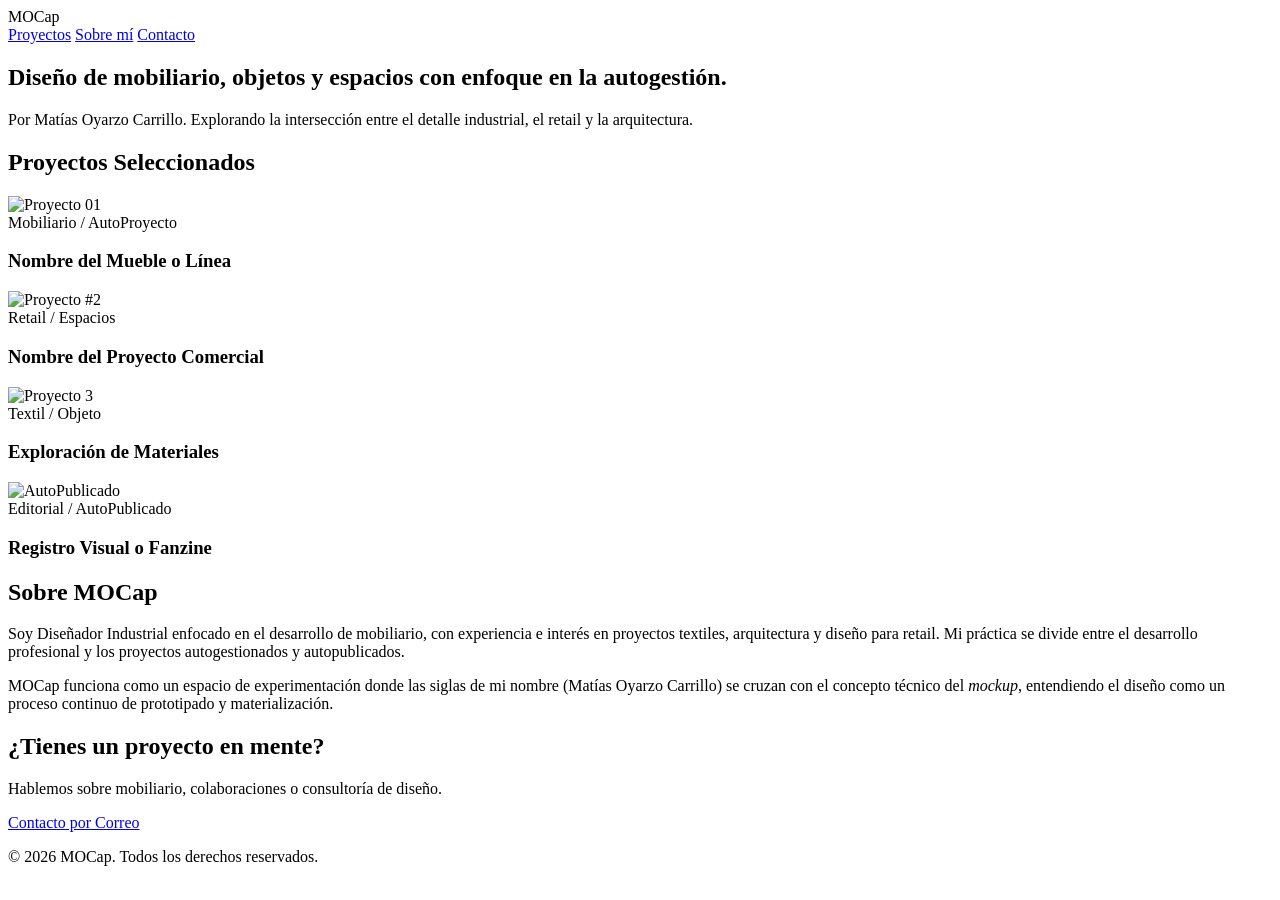
==== index.html @ 2ce9ebd0 "Create index.html" ====
<!DOCTYPE html>
<html lang="es">
<head>
    <meta charset="UTF-8">
    <meta name="viewport" content="width=device-width, initial-scale=1.0">
    <title>MOCap — Matías Oyarzo Carrillo | Diseño Industrial</title>
    <!-- Tipografía limpia y moderna desde Google Fonts -->
    <link rel="preconnect" href="https://fonts.googleapis.com">
    <link rel="preconnect" href="https://fonts.gstatic.com" crossorigin>
    <link href="https://fonts.googleapis.com/css2?family=Inter:wght@300;400;600;700&display=swap" rel="stylesheet">
    <!-- Enlace al archivo de estilos que crearemos después -->
    <link rel="stylesheet" href="style.css">
</head>
<body>

    <!-- CABECERA / NAVEGACIÓN -->
    <header class="header">
        <div class="logo">MOC<span>ap</span></div>
        <nav class="nav">
            <a href="#proyectos">Proyectos</a>
            <a href="#sobre-mi">Sobre mí</a>
            <a href="#contacto">Contacto</a>
        </nav>
    </header>

    <!-- INTRODUCCIÓN / HERO -->
    <section class="hero">
        <div class="hero-content">
            <h1>Diseño de mobiliario, objetos y espacios con enfoque en la autogestión.</h1>
            <p class="subtitle">Por Matías Oyarzo Carrillo. Explorando la intersección entre el detalle industrial, el retail y la arquitectura.</p>
        </div>
    </section>

    <!-- GALERÍA DE PROYECTOS -->
    <section id="proyectos" class="portfolio-section">
        <h2 class="section-title">Proyectos Seleccionados</h2>
        
        <div class="grid-portfolio">
            
            <!-- Proyecto 1: Mobiliario (Ejemplo) -->
            <article class="project-card">
                <div class="project-image">
                    <!-- Aquí irá la ruta de tu imagen cuando las subas, ej: images/mueble1.jpg -->
                    <img src="https://via.placeholder.com/800x600" alt="Proyecto 01">
                </div>
                <div class="project-info">
                    <span class="project-category">Mobiliario / AutoProyecto</span>
                    <h3 class="project-title">Nombre del Mueble o Línea</h3>
                </div>
            </article>

            <!-- Proyecto 2: Retail / Arquitectura (Ejemplo) -->
            <article class="project-card">
                <div class="project-image">
                    <img src="https://via.placeholder.com/800x600" alt="Proyecto #2">
                </div>
                <div class="project-info">
                    <span class="project-category">Retail / Espacios</span>
                    <h3 class="project-title">Nombre del Proyecto Comercial</h3>
                </div>
            </article>

            <!-- Proyecto 3: Textil / Objeto (Ejemplo) -->
            <article class="project-card">
                <div class="project-image">
                    <img src="https://via.placeholder.com/800x600" alt="Proyecto 3">
                </div>
                <div class="project-info">
                    <span class="project-category">Textil / Objeto</span>
                    <h3 class="project-title">Exploración de Materiales</h3>
                </div>
            </article>

            <!-- Proyecto 4: Impresos / Publicaciones (Ejemplo) -->
            <article class="project-card">
                <div class="project-image">
                    <img src="https://via.placeholder.com/800x600" alt="AutoPublicado">
                </div>
                <div class="project-info">
                    <span class="project-category">Editorial / AutoPublicado</span>
                    <h3 class="project-title">Registro Visual o Fanzine</h3>
                </div>
            </article>

        </div>
    </section>

    <!-- SOBRE MÍ -->
    <section id="sobre-mi" class="about-section">
        <div class="about-container">
            <h2 class="section-title">Sobre MOCap</h2>
            <div class="about-content">
                <p>Soy Diseñador Industrial enfocado en el desarrollo de mobiliario, con experiencia e interés en proyectos textiles, arquitectura y diseño para retail. Mi práctica se divide entre el desarrollo profesional y los proyectos autogestionados y autopublicados.</p>
                <p>MOCap funciona como un espacio de experimentación donde las siglas de mi nombre (Matías Oyarzo Carrillo) se cruzan con el concepto técnico del <em>mockup</em>, entendiendo el diseño como un proceso continuo de prototipado y materialización.</p>
            </div>
        </div>
    </section>

    <!-- CONTACTO / FOOTER -->
    <footer id="contacto" class="footer">
        <div class="footer-content">
            <h2>¿Tienes un proyecto en mente?</h2>
            <p>Hablemos sobre mobiliario, colaboraciones o consultoría de diseño.</p>
            <a href="mailto:mocap@outlook.cl" class="contact-button">Contacto por Correo</a>
            
            <div class="footer-bottom">
                <p>&copy; 2026 MOCap. Todos los derechos reservados.</p>
            </div>
        </div>
    </footer>

</body>
</html>
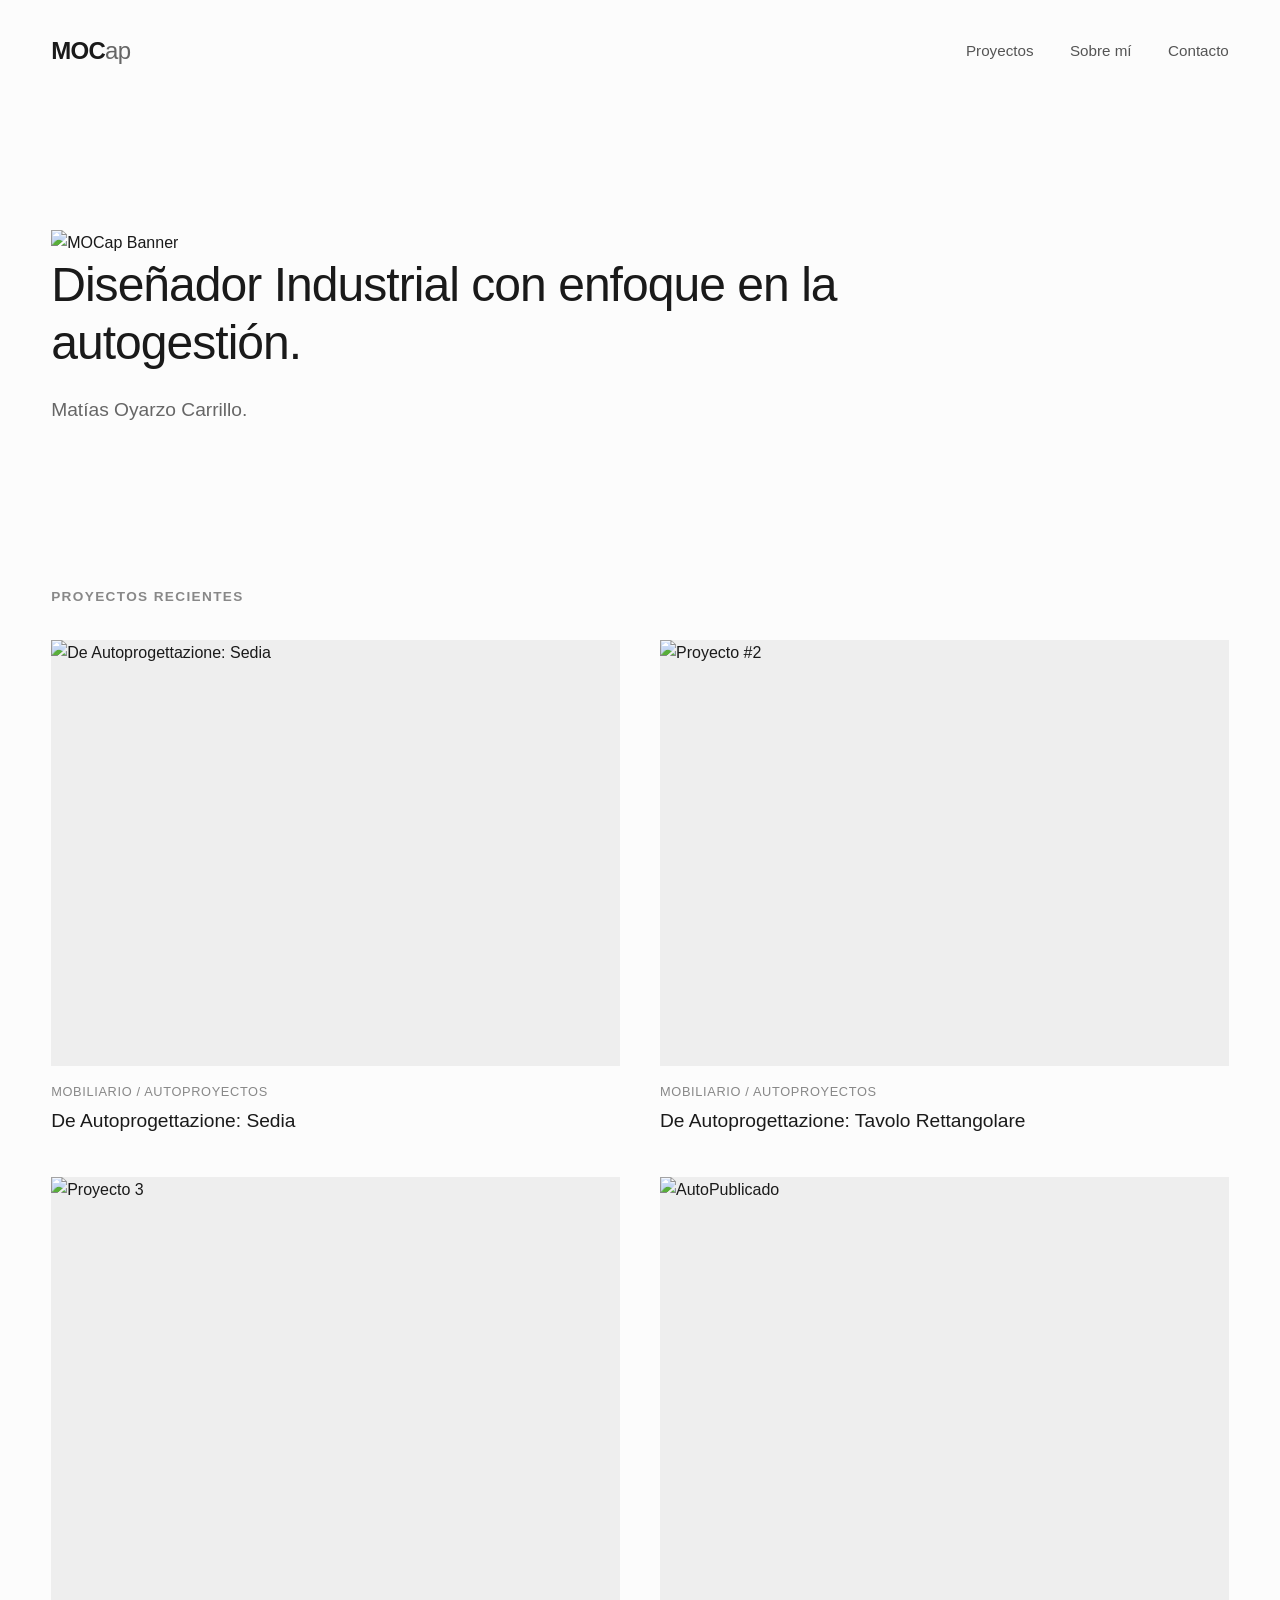
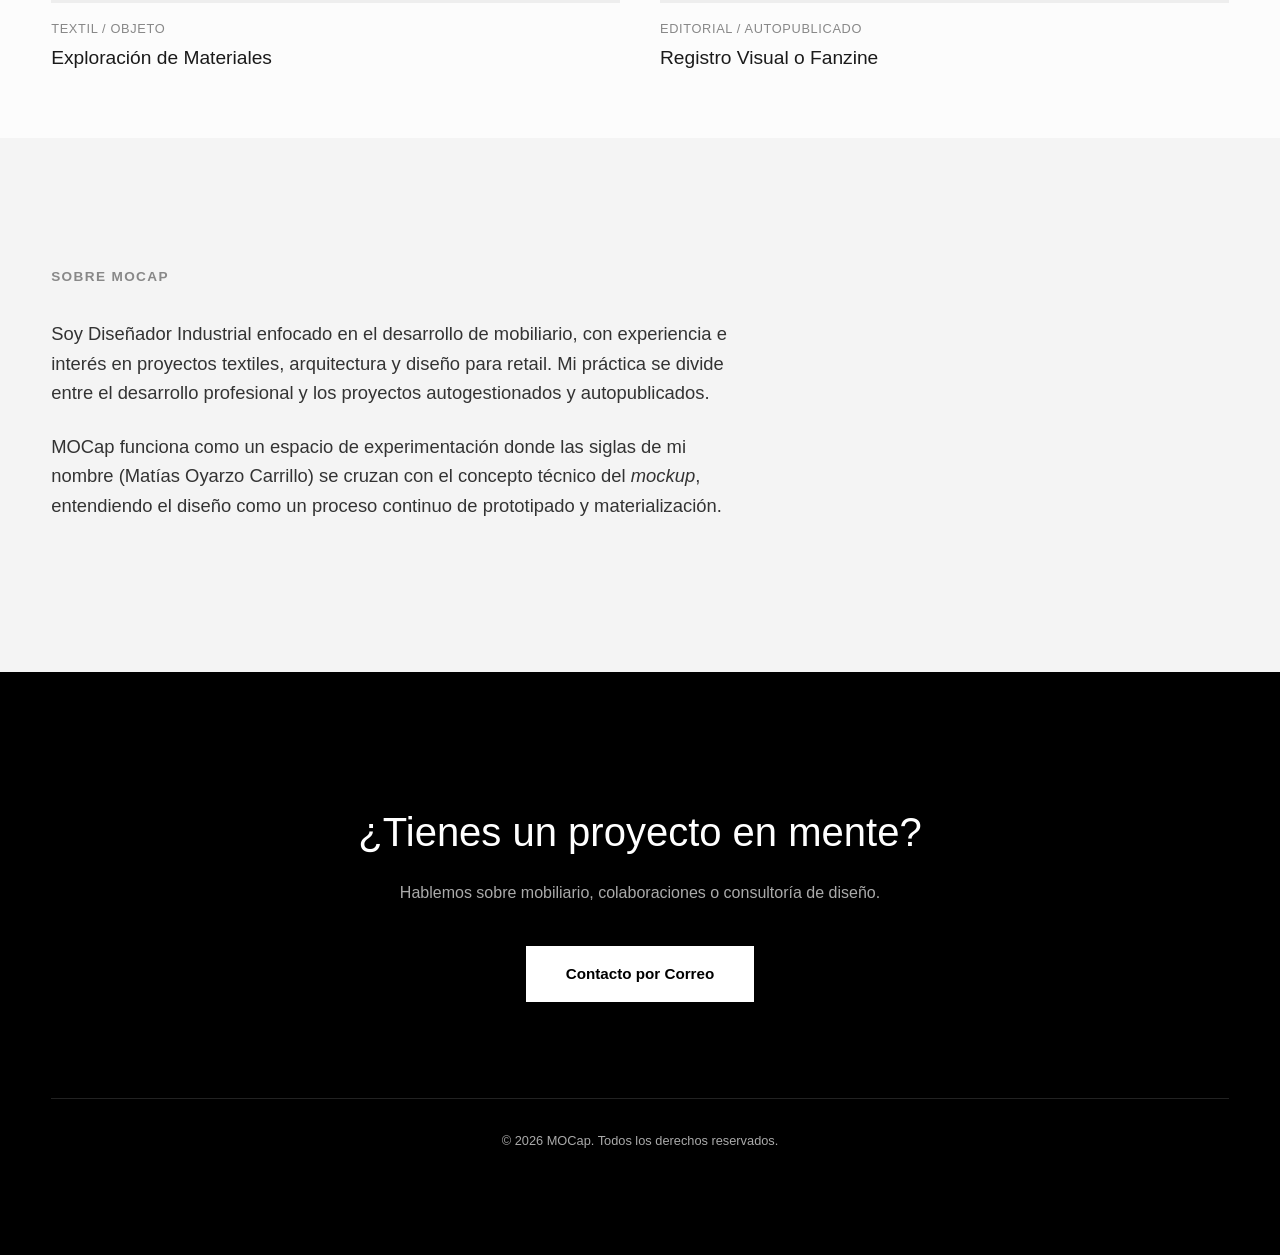
==== commit 5249dd63: "Update index.html" ====
--- a/index.html
+++ b/index.html
@@ -25,38 +25,42 @@
 
     <!-- INTRODUCCIÓN / HERO -->
     <section class="hero">
+        <!-- Banner panorámico con tu logo -->
+        <div class="hero-banner">
+            <img src="images/header-logo.png" alt="MOCap Banner">
+        </div>
+        
         <div class="hero-content">
-            <h1>Diseño de mobiliario, objetos y espacios con enfoque en la autogestión.</h1>
-            <p class="subtitle">Por Matías Oyarzo Carrillo. Explorando la intersección entre el detalle industrial, el retail y la arquitectura.</p>
+            <h1>Diseñador Industrial con enfoque en la autogestión.</h1>
+            <p class="subtitle">Matías Oyarzo Carrillo.</p>
         </div>
     </section>
 
     <!-- GALERÍA DE PROYECTOS -->
     <section id="proyectos" class="portfolio-section">
-        <h2 class="section-title">Proyectos Seleccionados</h2>
+        <h2 class="section-title">PROYECTOS RECIENTES</h2>
         
         <div class="grid-portfolio">
             
             <!-- Proyecto 1: Mobiliario (Ejemplo) -->
             <article class="project-card">
                 <div class="project-image">
-                    <!-- Aquí irá la ruta de tu imagen cuando las subas, ej: images/mueble1.jpg -->
-                    <img src="https://via.placeholder.com/800x600" alt="Proyecto 01">
+                    <img src="images\sedia1\sedia1_a.jpg" alt="De Autoprogettazione: Sedia">
                 </div>
                 <div class="project-info">
-                    <span class="project-category">Mobiliario / AutoProyecto</span>
-                    <h3 class="project-title">Nombre del Mueble o Línea</h3>
+                    <span class="project-category">Mobiliario / AutoProyectos</span>
+                    <h3 class="project-title">De Autoprogettazione: Sedia</h3>
                 </div>
             </article>
 
             <!-- Proyecto 2: Retail / Arquitectura (Ejemplo) -->
             <article class="project-card">
                 <div class="project-image">
-                    <img src="https://via.placeholder.com/800x600" alt="Proyecto #2">
+                    <img src="images\mesa2\mesa2_a.jpg" alt="Proyecto #2">
                 </div>
                 <div class="project-info">
-                    <span class="project-category">Retail / Espacios</span>
-                    <h3 class="project-title">Nombre del Proyecto Comercial</h3>
+                    <span class="project-category">Mobiliario / AutoProyectos</span>
+                    <h3 class="project-title">De Autoprogettazione: Tavolo Rettangolare</h3>
                 </div>
             </article>
 
--- a/style.css
+++ b/style.css
@@ -0,0 +1,245 @@
+/* ==========================================================================
+   1. RESETEO Y CONFIGURACIÓN GENERAL
+   ========================================================================== */
+* {
+    margin: 0;
+    padding: 0;
+    box-sizing: border-box;
+}
+
+body {
+    font-family: 'Inter', sans-serif;
+    background-color: #fcfcfc; /* Un blanco sutil, no puro, más editorial */
+    color: #1a1a1a;
+    line-height: 1.6;
+    -webkit-font-smoothing: antialiased;
+}
+
+a {
+    text-decoration: none;
+    color: inherit;
+}
+
+/* ==========================================================================
+   2. CABECERA (HEADER)
+   ========================================================================== */
+.header {
+    display: flex;
+    justify-content: space-between;
+    align-items: center;
+    padding: 2rem 4%;
+    position: sticky;
+    top: 0;
+    background-color: rgba(252, 252, 252, 0.9);
+    backdrop-filter: blur(10px); /* Efecto esmerilado moderno */
+    z-index: 100;
+}
+
+.logo {
+    font-size: 1.5rem;
+    font-weight: 700;
+    letter-spacing: -0.03em;
+}
+
+.logo span {
+    font-weight: 300;
+    color: #666;
+}
+
+.nav a {
+    margin-left: 2rem;
+    font-size: 0.95rem;
+    font-weight: 400;
+    color: #555;
+    transition: color 0.2s ease;
+}
+
+.nav a:hover {
+    color: #000;
+}
+
+/* ==========================================================================
+   3. INTRODUCCIÓN (HERO SECTION)
+   ========================================================================== */
+.hero {
+    padding: 8rem 4% 6rem 4%;
+    max-width: 1200px;
+}
+
+.hero h1 {
+    font-size: 3rem;
+    font-weight: 300;
+    line-height: 1.2;
+    letter-spacing: -0.02em;
+    margin-bottom: 1.5rem;
+    max-width: 900px;
+}
+
+.subtitle {
+    font-size: 1.2rem;
+    color: #666;
+    max-width: 600px;
+    font-weight: 300;
+}
+
+/* ==========================================================================
+   4. GRILLA DE PROYECTOS (PORTFOLIO)
+   ========================================================================== */
+.portfolio-section {
+    padding: 4rem 4%;
+    max-width: 1400px;
+    margin: 0 auto;
+}
+
+.section-title {
+    font-size: 0.85rem;
+    text-transform: uppercase;
+    letter-spacing: 0.1em;
+    color: #888;
+    margin-bottom: 2rem;
+    font-weight: 600;
+}
+
+.grid-portfolio {
+    display: grid;
+    grid-template-columns: repeat(2, 1fr); /* Dos columnas para destacar renders */
+    gap: 2.5rem;
+}
+
+.project-card {
+    display: flex;
+    flex-direction: column;
+    cursor: pointer;
+}
+
+.project-image {
+    width: 100%;
+    aspect-ratio: 4 / 3; /* Proporción ideal para fotografía de objetos */
+    background-color: #eee;
+    overflow: hidden;
+    margin-bottom: 1rem;
+}
+
+.project-image img {
+    width: 100%;
+    height: 100%;
+    object-fit: cover;
+    transition: transform 0.5s ease;
+}
+
+.project-card:hover .project-image img {
+    transform: scale(1.03); /* Zoom sutil al pasar el mouse */
+}
+
+.project-category {
+    font-size: 0.8rem;
+    color: #888;
+    text-transform: uppercase;
+    letter-spacing: 0.05em;
+    margin-bottom: 0.2rem;
+    display: block;
+}
+
+.project-title {
+    font-size: 1.2rem;
+    font-weight: 400;
+}
+
+/* ==========================================================================
+   5. SOBRE MÍ (ABOUT)
+   ========================================================================== */
+.about-section {
+    padding: 8rem 4%;
+    background-color: #f4f4f4; /* Fondo ligeramente más oscuro para contrastar */
+}
+
+.about-container {
+    max-width: 1200px;
+    margin: 0 auto;
+}
+
+.about-content {
+    max-width: 700px;
+    margin-top: 2rem;
+}
+
+.about-content p {
+    font-size: 1.15rem;
+    font-weight: 300;
+    color: #333;
+    margin-bottom: 1.5rem;
+}
+
+/* ==========================================================================
+   6. CONTACTO Y PIE DE PÁGINA (FOOTER)
+   ========================================================================== */
+.footer {
+    padding: 8rem 4% 4rem 4%;
+    background-color: #000;
+    color: #fff;
+    text-align: center;
+}
+
+.footer-content h2 {
+    font-size: 2.5rem;
+    font-weight: 300;
+    margin-bottom: 1rem;
+}
+
+.footer-content p {
+    color: #aaa;
+    margin-bottom: 2.5rem;
+    font-weight: 300;
+}
+
+.contact-button {
+    display: inline-block;
+    padding: 1rem 2.5rem;
+    background-color: #fff;
+    color: #000;
+    font-weight: 600;
+    font-size: 0.95rem;
+    border-radius: 0; /* Bordes rectos, aspecto más industrial/arquitectónico */
+    transition: background-color 0.2s ease, color 0.2s ease;
+}
+
+.contact-button:hover {
+    background-color: #1a1a1a;
+    color: #fff;
+    outline: 1px solid #fff;
+}
+
+.footer-bottom {
+    margin-top: 6rem;
+    border-top: 1px solid #222;
+    padding-top: 2rem;
+    font-size: 0.8rem;
+    color: #555;
+}
+
+/* ==========================================================================
+   7. ADAPTACIÓN A MÓVILES (RESPONSIVE)
+   ========================================================================== */
+@media (max-width: 768px) {
+    .header {
+        padding: 1.5rem 5%;
+    }
+    
+    .nav a {
+        margin-left: 1rem;
+        font-size: 0.85rem;
+    }
+
+    .hero h1 {
+        font-size: 2rem;
+    }
+
+    .grid-portfolio {
+        grid-template-columns: 1fr; /* En celulares pasa a 1 sola columna */
+        gap: 2rem;
+    }
+    
+    .footer-content h2 {
+        font-size: 1.8rem;
+    }
+}
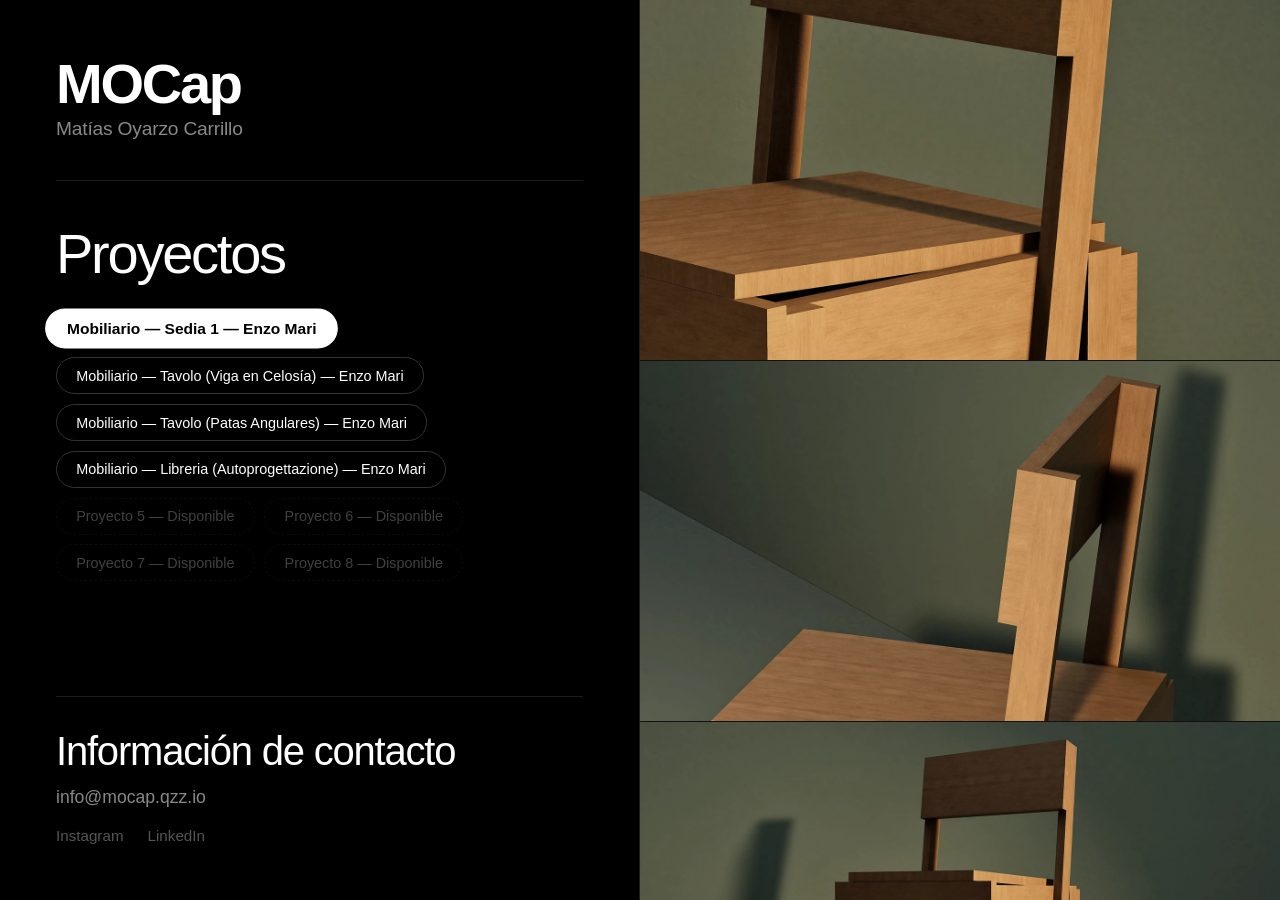
==== commit 6b5b545a: "Add files via upload" ====
--- a/index.html
+++ b/index.html
@@ -3,115 +3,58 @@
 <head>
     <meta charset="UTF-8">
     <meta name="viewport" content="width=device-width, initial-scale=1.0">
-    <title>MOCap — Matías Oyarzo Carrillo | Diseño Industrial</title>
-    <!-- Tipografía limpia y moderna desde Google Fonts -->
+    <title>MOCap — Matías Oyarzo Carrillo</title>
     <link rel="preconnect" href="https://fonts.googleapis.com">
     <link rel="preconnect" href="https://fonts.gstatic.com" crossorigin>
     <link href="https://fonts.googleapis.com/css2?family=Inter:wght@300;400;600;700&display=swap" rel="stylesheet">
-    <!-- Enlace al archivo de estilos que crearemos después -->
     <link rel="stylesheet" href="style.css">
 </head>
 <body>
 
-    <!-- CABECERA / NAVEGACIÓN -->
-    <header class="header">
-        <div class="logo">MOC<span>ap</span></div>
-        <nav class="nav">
-            <a href="#proyectos">Proyectos</a>
-            <a href="#sobre-mi">Sobre mí</a>
-            <a href="#contacto">Contacto</a>
-        </nav>
-    </header>
+    <div class="split-container">
+        
+        <div class="panel-left">
+            <div class="brand-header">
+                <div class="logo">MOCap</div>
+                <div class="sub-logo">Matías Oyarzo Carrillo</div>
+            </div>
 
-    <!-- INTRODUCCIÓN / HERO -->
-    <section class="hero">
-        <!-- Banner panorámico con tu logo -->
-        <div class="hero-banner">
-            <img src="images/header-logo.png" alt="MOCap Banner">
-        </div>
-        
-        <div class="hero-content">
-            <h1>Diseñador Industrial con enfoque en la autogestión.</h1>
-            <p class="subtitle">Matías Oyarzo Carrillo.</p>
-        </div>
-    </section>
+            <hr class="section-divider">
 
-    <!-- GALERÍA DE PROYECTOS -->
-    <section id="proyectos" class="portfolio-section">
-        <h2 class="section-title">PROYECTOS RECIENTES</h2>
-        
-        <div class="grid-portfolio">
-            
-            <!-- Proyecto 1: Mobiliario (Ejemplo) -->
-            <article class="project-card">
-                <div class="project-image">
-                    <img src="images\sedia1\sedia1_a.jpg" alt="De Autoprogettazione: Sedia">
+            <div class="work-section-title">Proyectos</div>
+
+            <div class="project-tags-container">
+                <button class="tag-btn active" data-folder="images/sedia1" data-link="sedia1.html">Mobiliario — Sedia 1 — Enzo Mari</button>
+                <button class="tag-btn" data-folder="images/mesa1" data-link="mesa1.html">Mobiliario — Tavolo (Viga en Celosía) — Enzo Mari</button>
+                <button class="tag-btn" data-folder="images/mesa2" data-link="mesa2.html">Mobiliario — Tavolo (Patas Angulares) — Enzo Mari</button>
+                <button class="tag-btn" data-folder="images/estanteria" data-link="libreria.html">Mobiliario — Libreria (Autoprogettazione) — Enzo Mari</button>
+                
+                <button class="tag-btn placeholder-btn" data-folder="" data-link="#">Proyecto 5 — Disponible</button>
+                <button class="tag-btn placeholder-btn" data-folder="" data-link="#">Proyecto 6 — Disponible</button>
+                <button class="tag-btn placeholder-btn" data-folder="" data-link="#">Proyecto 7 — Disponible</button>
+                <button class="tag-btn placeholder-btn" data-folder="" data-link="#">Proyecto 8 — Disponible</button>
+            </div>
+
+            <div class="info-footer">
+                <div class="info-title">Información de contacto</div>
+                <p class="contact-email"><a href="mailto:info@mocap.qzz.io">info@mocap.qzz.io</a></p>
+                <div class="social-links">
+                    <a href="#" target="_blank">Instagram</a>
+                    <a href="#" target="_blank">LinkedIn</a>
                 </div>
-                <div class="project-info">
-                    <span class="project-category">Mobiliario / AutoProyectos</span>
-                    <h3 class="project-title">De Autoprogettazione: Sedia</h3>
-                </div>
-            </article>
-
-            <!-- Proyecto 2: Retail / Arquitectura (Ejemplo) -->
-            <article class="project-card">
-                <div class="project-image">
-                    <img src="images\mesa2\mesa2_a.jpg" alt="Proyecto #2">
-                </div>
-                <div class="project-info">
-                    <span class="project-category">Mobiliario / AutoProyectos</span>
-                    <h3 class="project-title">De Autoprogettazione: Tavolo Rettangolare</h3>
-                </div>
-            </article>
-
-            <!-- Proyecto 3: Textil / Objeto (Ejemplo) -->
-            <article class="project-card">
-                <div class="project-image">
-                    <img src="https://via.placeholder.com/800x600" alt="Proyecto 3">
-                </div>
-                <div class="project-info">
-                    <span class="project-category">Textil / Objeto</span>
-                    <h3 class="project-title">Exploración de Materiales</h3>
-                </div>
-            </article>
-
-            <!-- Proyecto 4: Impresos / Publicaciones (Ejemplo) -->
-            <article class="project-card">
-                <div class="project-image">
-                    <img src="https://via.placeholder.com/800x600" alt="AutoPublicado">
-                </div>
-                <div class="project-info">
-                    <span class="project-category">Editorial / AutoPublicado</span>
-                    <h3 class="project-title">Registro Visual o Fanzine</h3>
-                </div>
-            </article>
-
-        </div>
-    </section>
-
-    <!-- SOBRE MÍ -->
-    <section id="sobre-mi" class="about-section">
-        <div class="about-container">
-            <h2 class="section-title">Sobre MOCap</h2>
-            <div class="about-content">
-                <p>Soy Diseñador Industrial enfocado en el desarrollo de mobiliario, con experiencia e interés en proyectos textiles, arquitectura y diseño para retail. Mi práctica se divide entre el desarrollo profesional y los proyectos autogestionados y autopublicados.</p>
-                <p>MOCap funciona como un espacio de experimentación donde las siglas de mi nombre (Matías Oyarzo Carrillo) se cruzan con el concepto técnico del <em>mockup</em>, entendiendo el diseño como un proceso continuo de prototipado y materialización.</p>
             </div>
         </div>
-    </section>
 
-    <!-- CONTACTO / FOOTER -->
-    <footer id="contacto" class="footer">
-        <div class="footer-content">
-            <h2>¿Tienes un proyecto en mente?</h2>
-            <p>Hablemos sobre mobiliario, colaboraciones o consultoría de diseño.</p>
-            <a href="mailto:mocap@outlook.cl" class="contact-button">Contacto por Correo</a>
-            
-            <div class="footer-bottom">
-                <p>&copy; 2026 MOCap. Todos los derechos reservados.</p>
-            </div>
+        <div class="panel-right" id="panel-right-scroll">
+            <div class="edge-fade fade-top"></div>
+            <div class="edge-fade fade-bottom"></div>
+
+            <div class="project-images-scroll-container" id="images-viewer">
+                </div>
         </div>
-    </footer>
 
+    </div>
+
+    <script src="main.js"></script>
 </body>
-</html>
+</html>
--- a/style.css
+++ b/style.css
@@ -1,6 +1,3 @@
-/* ==========================================================================
-   1. RESETEO Y CONFIGURACIÓN GENERAL
-   ========================================================================== */
 * {
     margin: 0;
     padding: 0;
@@ -9,237 +6,249 @@
 
 body {
     font-family: 'Inter', sans-serif;
-    background-color: #fcfcfc; /* Un blanco sutil, no puro, más editorial */
-    color: #1a1a1a;
-    line-height: 1.6;
-    -webkit-font-smoothing: antialiased;
-}
-
-a {
+    background-color: #000000;
+    color: #ffffff;
+    overflow: hidden;
+}
+
+/* Contenedor principal que fuerza la división exacta al 50% */
+.split-container {
+    display: flex;
+    width: 100vw;
+    height: 100vh;
+}
+
+/* ==========================================================================
+   PANEL IZQUIERDO: FIJO E INFORMATIVO
+   ========================================================================== */
+.panel-left {
+    width: 50%;
+    height: 100vh;
+    display: flex;
+    flex-direction: column;
+    padding: 3.5rem;
+    border-right: 1px solid #1c1c1c;
+    background-color: #000000;
+    overflow-y: auto;
+}
+
+.brand-header {
+    display: flex;
+    flex-direction: column;
+}
+
+.logo {
+    font-size: 3.5rem;
+    font-weight: 700;
+    line-height: 1;
+    letter-spacing: -0.04em;
+    margin-bottom: 0.4rem;
+}
+
+.sub-logo {
+    font-size: 1.2rem;
+    font-weight: 300;
+    color: #888888;
+    letter-spacing: -0.01em;
+}
+
+/* Línea divisoria fina de estilo técnico minimalista */
+.section-divider {
+    border: none;
+    border-top: 1px solid #1c1c1c;
+    margin: 2.5rem 0;
+    width: 100%;
+}
+
+.work-section-title {
+    font-size: 3.5rem;
+    font-weight: 400;
+    letter-spacing: -0.04em;
+    margin-bottom: 1.5rem;
+}
+
+.project-tags-container {
+    display: flex;
+    flex-wrap: wrap;
+    gap: 0.6rem;
+    margin-bottom: auto; /* Empuja el footer firmemente hacia abajo */
+    padding-bottom: 3rem;
+}
+
+/* Botones estilo píldora/etiqueta */
+.tag-btn {
+    background: transparent;
+    color: #ffffff;
+    border: 1px solid #333333;
+    padding: 0.6rem 1.2rem;
+    border-radius: 2rem;
+    font-size: 0.9rem;
+    cursor: pointer;
+    transform: scale(1);
+    /* Transición limpia para que no salte bruscamente al agrandarse */
+    transition: transform 0.3s cubic-bezier(0.16, 1, 0.3, 1), 
+                background-color 0.25s ease, 
+                color 0.25s ease, 
+                border-color 0.25s ease;
+}
+
+.tag-btn:hover {
+    border-color: #888888;
+}
+
+/* Estado activo: se invierten los colores y se agranda un 8% */
+.tag-btn.active {
+    background-color: #ffffff;
+    color: #000000;
+    border-color: #ffffff;
+    font-weight: 600;
+    transform: scale(1.08); 
+}
+
+/* Estilo desactivado para los placeholders */
+.placeholder-btn {
+    opacity: 0.25;
+    border-style: dashed;
+    cursor: default;
+}
+
+.placeholder-btn:hover {
+    border-color: #333333;
+}
+
+/* Footer del panel izquierdo */
+.info-footer {
+    border-top: 1px solid #1c1c1c;
+    padding-top: 2rem;
+}
+
+.info-title {
+    font-size: 2.5rem;
+    font-weight: 400;
+    letter-spacing: -0.03em;
+    margin-bottom: 0.8rem;
+}
+
+.contact-email a {
+    color: #888888;
     text-decoration: none;
-    color: inherit;
+    font-size: 1.1rem;
+    font-weight: 300;
+    transition: color 0.2s;
+}
+
+.contact-email a:hover {
+    color: #ffffff;
+}
+
+.social-links {
+    margin-top: 1.2rem;
+    display: flex;
+    gap: 1.5rem;
+}
+
+.social-links a {
+    color: #555555;
+    text-decoration: none;
+    font-size: 0.95rem;
+    transition: color 0.2s;
+}
+
+.social-links a:hover {
+    color: #ffffff;
 }
 
 /* ==========================================================================
-   2. CABECERA (HEADER)
+   PANEL DERECHO: VISOR DE RENDERS CON SCROLL CONTINUO Y REACCIONARIO
    ========================================================================== */
-.header {
-    display: flex;
-    justify-content: space-between;
-    align-items: center;
-    padding: 2rem 4%;
-    position: sticky;
+.panel-right {
+    width: 50%;
+    height: 100vh;
+    background-color: #000000;
+    overflow-y: auto;
+    position: relative; /* Permite fijar las capas de degradado encima */
+}
+
+/* Esconde la barra de scroll nativa para potenciar el efecto automatizado */
+.panel-right::-webkit-scrollbar {
+    display: none;
+}
+
+/* Capas fijas para los degradados de los bordes (Fades) */
+.edge-fade {
+    position: fixed;
+    right: 0;
+    width: 50%;
+    height: 12vh;
+    z-index: 10;
+    pointer-events: none; /* Permite interactuar y arrastrar a través de ellos */
+}
+
+.fade-top {
     top: 0;
-    background-color: rgba(252, 252, 252, 0.9);
-    backdrop-filter: blur(10px); /* Efecto esmerilado moderno */
-    z-index: 100;
-}
-
-.logo {
-    font-size: 1.5rem;
-    font-weight: 700;
-    letter-spacing: -0.03em;
-}
-
-.logo span {
+    background: linear-gradient(to bottom, #000000 0%, transparent 100%);
+    opacity: 0; /* JS lo activa solo cuando te desplazas hacia abajo */
+    transition: opacity 0.4s ease;
+}
+
+.fade-bottom {
+    bottom: 0;
+    background: linear-gradient(to top, #000000 0%, transparent 100%);
+    opacity: 1; /* JS lo apaga solo cuando tocas el fondo */
+    transition: opacity 0.4s ease;
+}
+
+.project-images-scroll-container {
+    display: flex;
+    flex-direction: column;
+    width: 100%;
+}
+
+/* Contenedor de cada imagen individual */
+.scroll-image-link {
+    width: 100%;
+    display: block;
+    position: relative;
+    /* Separador fino e industrial debajo de cada render */
+    border-bottom: 1px solid #111111; 
+}
+
+.portfolio-scroll-img {
+    width: 100%;
+    height: auto;
+    display: block;
+    object-fit: cover;
+}
+
+.no-data {
+    color: #444444;
+    font-size: 1rem;
+    text-align: center;
+    margin-top: 45vh;
     font-weight: 300;
-    color: #666;
-}
-
-.nav a {
-    margin-left: 2rem;
-    font-size: 0.95rem;
-    font-weight: 400;
-    color: #555;
-    transition: color 0.2s ease;
-}
-
-.nav a:hover {
-    color: #000;
 }
 
 /* ==========================================================================
-   3. INTRODUCCIÓN (HERO SECTION)
+   RESPONSIVE: ADAPTACIÓN PARA TABLETS Y MÓVILES
    ========================================================================== */
-.hero {
-    padding: 8rem 4% 6rem 4%;
-    max-width: 1200px;
-}
-
-.hero h1 {
-    font-size: 3rem;
-    font-weight: 300;
-    line-height: 1.2;
-    letter-spacing: -0.02em;
-    margin-bottom: 1.5rem;
-    max-width: 900px;
-}
-
-.subtitle {
-    font-size: 1.2rem;
-    color: #666;
-    max-width: 600px;
-    font-weight: 300;
-}
-
-/* ==========================================================================
-   4. GRILLA DE PROYECTOS (PORTFOLIO)
-   ========================================================================== */
-.portfolio-section {
-    padding: 4rem 4%;
-    max-width: 1400px;
-    margin: 0 auto;
-}
-
-.section-title {
-    font-size: 0.85rem;
-    text-transform: uppercase;
-    letter-spacing: 0.1em;
-    color: #888;
-    margin-bottom: 2rem;
-    font-weight: 600;
-}
-
-.grid-portfolio {
-    display: grid;
-    grid-template-columns: repeat(2, 1fr); /* Dos columnas para destacar renders */
-    gap: 2.5rem;
-}
-
-.project-card {
-    display: flex;
-    flex-direction: column;
-    cursor: pointer;
-}
-
-.project-image {
-    width: 100%;
-    aspect-ratio: 4 / 3; /* Proporción ideal para fotografía de objetos */
-    background-color: #eee;
-    overflow: hidden;
-    margin-bottom: 1rem;
-}
-
-.project-image img {
-    width: 100%;
-    height: 100%;
-    object-fit: cover;
-    transition: transform 0.5s ease;
-}
-
-.project-card:hover .project-image img {
-    transform: scale(1.03); /* Zoom sutil al pasar el mouse */
-}
-
-.project-category {
-    font-size: 0.8rem;
-    color: #888;
-    text-transform: uppercase;
-    letter-spacing: 0.05em;
-    margin-bottom: 0.2rem;
-    display: block;
-}
-
-.project-title {
-    font-size: 1.2rem;
-    font-weight: 400;
-}
-
-/* ==========================================================================
-   5. SOBRE MÍ (ABOUT)
-   ========================================================================== */
-.about-section {
-    padding: 8rem 4%;
-    background-color: #f4f4f4; /* Fondo ligeramente más oscuro para contrastar */
-}
-
-.about-container {
-    max-width: 1200px;
-    margin: 0 auto;
-}
-
-.about-content {
-    max-width: 700px;
-    margin-top: 2rem;
-}
-
-.about-content p {
-    font-size: 1.15rem;
-    font-weight: 300;
-    color: #333;
-    margin-bottom: 1.5rem;
-}
-
-/* ==========================================================================
-   6. CONTACTO Y PIE DE PÁGINA (FOOTER)
-   ========================================================================== */
-.footer {
-    padding: 8rem 4% 4rem 4%;
-    background-color: #000;
-    color: #fff;
-    text-align: center;
-}
-
-.footer-content h2 {
-    font-size: 2.5rem;
-    font-weight: 300;
-    margin-bottom: 1rem;
-}
-
-.footer-content p {
-    color: #aaa;
-    margin-bottom: 2.5rem;
-    font-weight: 300;
-}
-
-.contact-button {
-    display: inline-block;
-    padding: 1rem 2.5rem;
-    background-color: #fff;
-    color: #000;
-    font-weight: 600;
-    font-size: 0.95rem;
-    border-radius: 0; /* Bordes rectos, aspecto más industrial/arquitectónico */
-    transition: background-color 0.2s ease, color 0.2s ease;
-}
-
-.contact-button:hover {
-    background-color: #1a1a1a;
-    color: #fff;
-    outline: 1px solid #fff;
-}
-
-.footer-bottom {
-    margin-top: 6rem;
-    border-top: 1px solid #222;
-    padding-top: 2rem;
-    font-size: 0.8rem;
-    color: #555;
-}
-
-/* ==========================================================================
-   7. ADAPTACIÓN A MÓVILES (RESPONSIVE)
-   ========================================================================== */
-@media (max-width: 768px) {
-    .header {
-        padding: 1.5rem 5%;
+@media (max-width: 900px) {
+    .split-container {
+        flex-direction: column;
+        overflow-y: auto;
     }
     
-    .nav a {
-        margin-left: 1rem;
-        font-size: 0.85rem;
-    }
-
-    .hero h1 {
-        font-size: 2rem;
-    }
-
-    .grid-portfolio {
-        grid-template-columns: 1fr; /* En celulares pasa a 1 sola columna */
-        gap: 2rem;
+    .panel-left, .panel-right {
+        width: 100%;
+        height: auto;
     }
     
-    .footer-content h2 {
-        font-size: 1.8rem;
-    }
-}
+    .panel-left {
+        border-right: none;
+        border-bottom: 1px solid #1c1c1c;
+        padding: 2.5rem 2rem;
+    }
+    
+    .edge-fade {
+        width: 100%; /* Ajusta los degradados al ancho completo en celulares */
+    }
+}
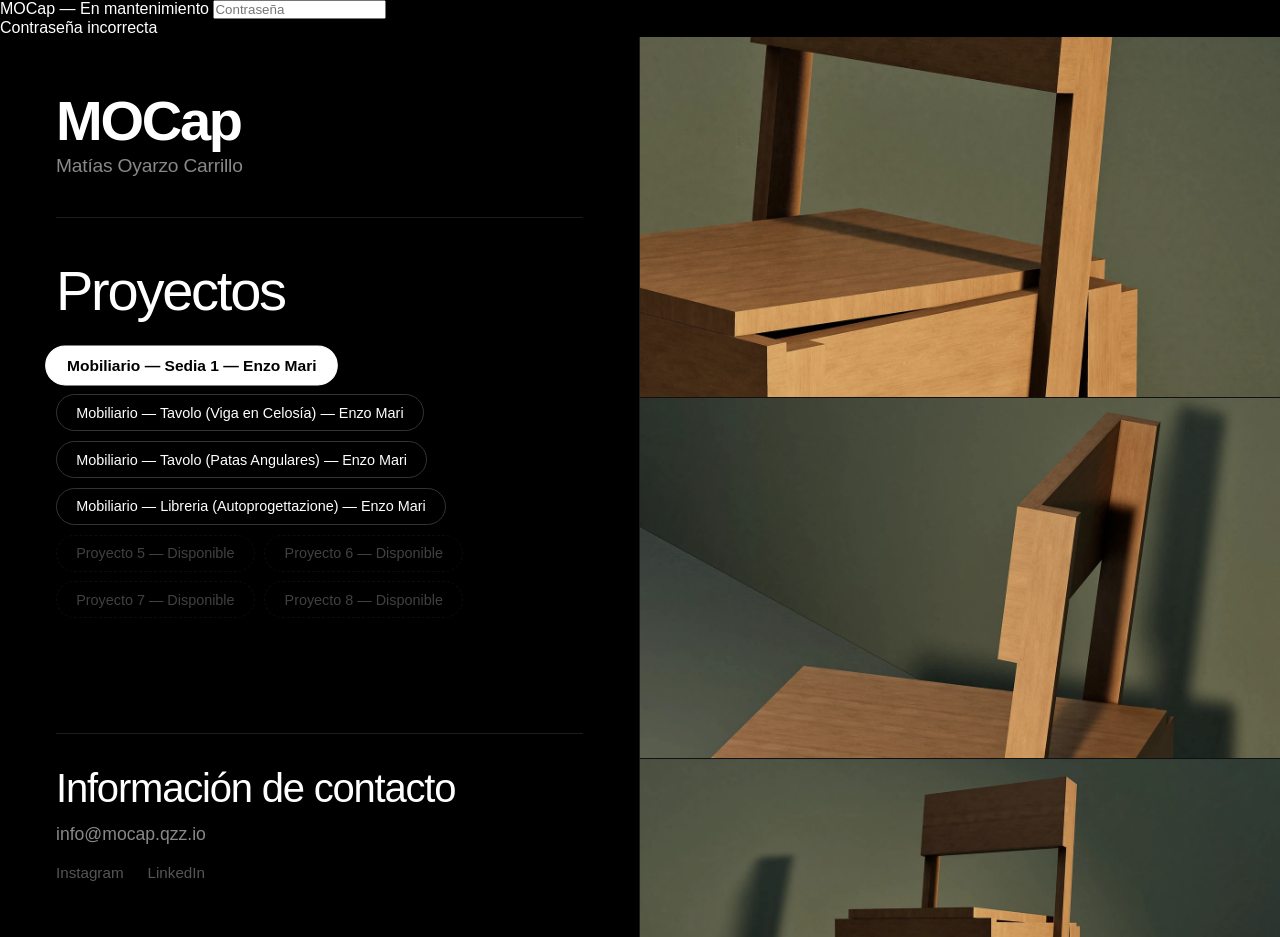
==== commit a7175357: "Update index.html" ====
--- a/index.html
+++ b/index.html
@@ -11,30 +11,32 @@
 </head>
 <body>
 
+    <div id="gatekeeper-overlay">
+        <div class="gatekeeper-box">
+            <label for="gatekeeper-pass">MOCap — En mantenimiento</label>
+            <input type="password" id="gatekeeper-pass" placeholder="Contraseña" autocomplete="off">
+            <p id="gatekeeper-error">Contraseña incorrecta</p>
+        </div>
+    </div>
+
     <div class="split-container">
-        
         <div class="panel-left">
             <div class="brand-header">
                 <div class="logo">MOCap</div>
                 <div class="sub-logo">Matías Oyarzo Carrillo</div>
             </div>
-
             <hr class="section-divider">
-
             <div class="work-section-title">Proyectos</div>
-
             <div class="project-tags-container">
                 <button class="tag-btn active" data-folder="images/sedia1" data-link="sedia1.html">Mobiliario — Sedia 1 — Enzo Mari</button>
                 <button class="tag-btn" data-folder="images/mesa1" data-link="mesa1.html">Mobiliario — Tavolo (Viga en Celosía) — Enzo Mari</button>
                 <button class="tag-btn" data-folder="images/mesa2" data-link="mesa2.html">Mobiliario — Tavolo (Patas Angulares) — Enzo Mari</button>
                 <button class="tag-btn" data-folder="images/estanteria" data-link="libreria.html">Mobiliario — Libreria (Autoprogettazione) — Enzo Mari</button>
-                
                 <button class="tag-btn placeholder-btn" data-folder="" data-link="#">Proyecto 5 — Disponible</button>
                 <button class="tag-btn placeholder-btn" data-folder="" data-link="#">Proyecto 6 — Disponible</button>
                 <button class="tag-btn placeholder-btn" data-folder="" data-link="#">Proyecto 7 — Disponible</button>
                 <button class="tag-btn placeholder-btn" data-folder="" data-link="#">Proyecto 8 — Disponible</button>
             </div>
-
             <div class="info-footer">
                 <div class="info-title">Información de contacto</div>
                 <p class="contact-email"><a href="mailto:info@mocap.qzz.io">info@mocap.qzz.io</a></p>
@@ -44,17 +46,13 @@
                 </div>
             </div>
         </div>
-
         <div class="panel-right" id="panel-right-scroll">
             <div class="edge-fade fade-top"></div>
             <div class="edge-fade fade-bottom"></div>
-
-            <div class="project-images-scroll-container" id="images-viewer">
-                </div>
+            <div class="project-images-scroll-container" id="images-viewer"></div>
         </div>
-
     </div>
 
-    <script src="main.js"></script>
+   <script src="main.js" defer></script>
 </body>
-</html>+</html>
--- a/style.css
+++ b/style.css
@@ -176,12 +176,12 @@
 
 /* Capas fijas para los degradados de los bordes (Fades) */
 .edge-fade {
-    position: fixed;
+    position: absolute; /* CAMBIADO: De fixed a absolute */
     right: 0;
-    width: 50%;
+    width: 100%; /* CAMBIADO: Ahora ocupa el 100% de su contenedor derecho */
     height: 12vh;
     z-index: 10;
-    pointer-events: none; /* Permite interactuar y arrastrar a través de ellos */
+    pointer-events: none; 
 }
 
 .fade-top {
@@ -251,4 +251,4 @@
     .edge-fade {
         width: 100%; /* Ajusta los degradados al ancho completo en celulares */
     }
-}+}
